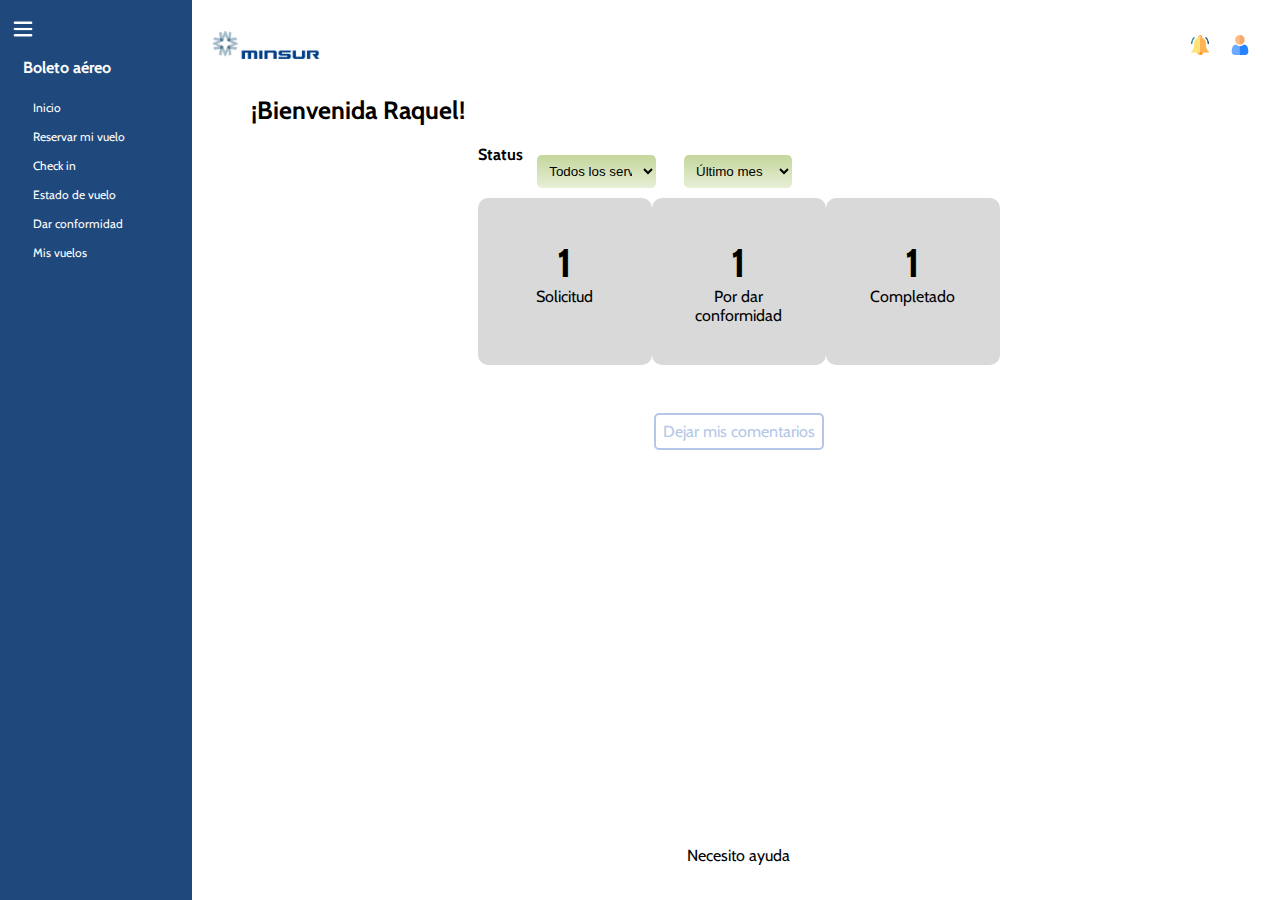
==== index.html @ b361a347 "agrego all" ====
<!DOCTYPE html>
<html lang="es">
<head>
    <meta charset="UTF-8">
    <meta http-equiv="X-UA-Compatible" content="IE=edge">
    <meta name="viewport" content="width=device-width, initial-scale=1.0">
    <link rel="stylesheet" href="styles/styles.css ">
    <link rel="preconnect" href="https://fonts.googleapis.com">
    <link rel="preconnect" href="https://fonts.gstatic.com" crossorigin>
    <link href="https://fonts.googleapis.com/css2?family=Cabin&family=Open+Sans:wght@400;700&display=swap" rel="stylesheet"> 
    <title>Inicio</title>
</head>
<body>
    <section class="grid">
        <header class="header">
                <img class="imglogo" src="images/logo_minsur_completo.png" alt="logo_minsur_blanco">
            <div class="divheader">
                <img class="img" src="images/notification.png" alt="notification">
                <img class="img" src="images/user.png" alt="user">
            </div>
        </header>
        <article id="contenido">
            <main class="main">
                <h1 class="maintitle">¡Bienvenida Raquel!</h1>
                <table class="tableresume" cellpadding="50px" cellspacing="20px"> 
                    <tr class="trresume">
                        <th>Status</th>
                        <th class="thresume">
                            <select class="select">
                                <option>Todos los servicios</option>
                                <option>Boletos aéreos</option>
                                <option>Hoteles</option>
                                <option>Boleto terrestre</option>
                            </select>
                        </th>
                        <th class="thresume">
                            <select class="select">
                                <option>Último mes</option>
                                <option>Últimos 3 meses</option>
                                <option>Último año</option>
                                <option>Todos</option>
                            </select>
                        </th>
                    </tr>
                    <tr class="trresume"> 
                        <td class="cellresume"><span class="spannro">1</span> <span>Solicitud</span></td> 
                        <td class="cellresume"><span class="spannro">1</span> <span>Por dar conformidad</span></td>
                        <td class="cellresume"><span class="spannro">1</span> <span>Completado</span></td>       
                    </tr>
                </table>
                <br/>
                <!--h3>Previsualización de vuelos</h3>
                <iframe src="./pages/misvuelos.html" frameborder="2"></iframe-->              
                <br/>
                <label class="button">
                    Dejar mis comentarios
                </label>
            </main>
        </article>
        <nav class="navbar">
            <img class="img" src="images/menu.png" alt="menu">
            <br/>
            <h4 class="navtitle">
                Boleto aéreo
            </h4>
            <ul> 
                <li><a href="index.html">Inicio</a></li>
                <li><a href="pages/reservarmivuelo.html">Reservar mi vuelo</a></li>
                <li><a href="https://www.latamairlines.com/pe/es/check-in" target="_blank">Check in</a></li>
                <li><a href="https://www.latamairlines.com/pe/es/flight-status" target="_blank">Estado de vuelo</a></li>
                <li><a href="pages/darconformidad.html">Dar conformidad</a></li>    
                <li><a href="pages/misvuelos.html">Mis vuelos</a></li>      
            </ul>
        </nav>
        <footer class="footer">
            <label>Necesito ayuda</label>
        </footer>
    </section>
</body>
</html>
---- styles/styles.css ----
/*reset*/
*{
  padding: 0;
  margin: 0;
  box-sizing: border-box;
}


/*Diseño para mobile*/
.div{
  display: flex;
}

.navtitle{                           /*OK*/
  color: white;
  padding-left: 10px;
}


.navbar{                             /*OK*/
  /*border: 02px solid #558ED5;
  border-radius: 05px;*/
  display: none; /*antes no estaba para desktop*/
  padding-top: 10%;
  padding-left: 7%;
  font-family: 'Cabin', sans-serif;
}

.navbar ul{                             /*OK*/
  /*display: flex;
  justify-content: flex-start;*/
  list-style-type: none;
  padding: 0;
  margin: 15px;
}

.navbar ul li{                             /*OK*/
  padding: 05px;
  margin: 0;

}

.navbar ul li a {                             /*OK , font-size 1.5s*/
  color: white;
  text-decoration: none;
  font-size: 12px;
  transition: color 1s ease, font-size 1s;
}

.navbar ul li a:hover{                             /*OK*/
  color: #D9D9D9;
  font-size: 14px;
}

.img{                             /*OK*/
  display: flex;
  justify-content: center;
  height: 20px;
  width: fit-content;
  padding-right: 20px;
  transition: all 0.2s ease-in-out;
  cursor: pointer;
}

.img:hover{
  width: fit-content;
  height: 25px;
}

.imglogo{                             /*OK*/
  display: flex;
  justify-content: center;
  height: 40px;
  padding-left: 10px;
}

.header{                             /*OK*/
  display: flex;
  justify-content: space-between;
  list-style-type: none;
  align-items: center;
  width: 100%;
  /* border: 3px solid #1F497D; */
}

.divheader{                             /*OK*/
  display: flex;
  list-style-type: none;
  padding-right: 10px;
  align-items: flex-end;
  }


.mainsesion{
  display: flex;
  flex-direction: row;
  align-items: stretch;
  font-family: 'Cabin', sans-serif;
  padding-left: 0px;

  }

.aside{
  display: flex;
  flex-direction: column;
  align-items: center;
  width: 50%;
  justify-content: center;
}

.article{
  display: flex;
  flex-direction: column;
  width: 50%;
  padding: 25% 40px;
  background-image: url(https://i.pinimg.com/564x/5f/c7/df/5fc7df124df8b752a89aca3dc4a94e41.jpg);
  background-repeat: none;
  background-size: cover;
}

.form{
  border: 0;
  outline: none;
}

.main{
  font-family: 'Cabin', sans-serif;
  display: flex;
  flex-direction: column;
  justify-content: center;  
  padding: 0px 5% 0px 5%;
  /* padding: 0px 50px 0px 50px;  */
  /* border: 3px solid #1F497D; */
}

.maintitlesesion{
  padding: 40px 0px 30px;
  color: white;
}

.maintitle{             
  /* padding: 0 0 20px 20px;                OK */
  padding-bottom: 20px;
  font-size: 25px;
}
.mainsubtitle{
    /* padding: 0 0 20px 20px;  */
  padding-bottom: 20px;
  font-size: 20px;
}

.tableresume{                             /*OK*/
  display: flex;
  flex-wrap: wrap;
  /* flex-direction: row; */
  justify-content: center;
  text-align: center;
  /*¿Cómo hacer para que las columnas tengan el mismo tamañao proporcionado?*/
  }

.cellresume{                             /*OK*/
  background-color: #D9D9D9;
  padding: 40px 40px 40px 40px;
  border-radius: 10px;
  width: 100%; /*antes 40%*/
}

.trresume{
  display: flex;
  flex-direction: column;
  padding-bottom: 10px;
}

.thresume {
  padding-top: 10px;
}

select{                             /*OK*/
  /* background-color: #C3D69B; */
  background-image: linear-gradient(#C3D69B, #E7EFD7);
  padding: 8px;
  border-radius: 05px;
  border: none;
  width: 80%;
}

.spannro{                             /*OK*/
  font-weight: bold;
  font-size: 40px;
  display: flex;
  flex-direction: column;
}

.button{                             /*OK*/
  display: flex;
  flex-direction: row;
  align-self: center;
  width: fit-content;
  background-color: #FFFFFF;
  padding: 7px;
  border-radius: 05px;
  border: 2px solid #B4C7E7;
  color: #B4C7E7;

}

.table{                             /*OK*/
  border: 02px solid #D9D9D9;
  table-layout: auto;
  text-align: center;
}

.table tr :nth-child(4),tr :nth-child(5) {
  display:none;
}

.tableanotation{                             /*OK*/
  border: 02px solid #D9D9D9;
  table-layout: auto;
  text-align: left;
}

.table.row {                             /*OK*/
  border: 02px solid #D9D9D9;
}

.th{                             /*OK*/
  padding: 10px;
  width: 15%;
  border-bottom: 1px solid #D9D9D9;
  transition: color 1.5s ease-out;
}

tr:hover{                             /*OK*/
  background-color: #D9D9D9;
}

.divopcion{
  /* padding: 0 0 20px 20px;  */
  padding-bottom: 20px;
}

.buttongrey{                             /*OK*/
  background-color: #D9D9D9;
  border-radius: 05px;
  list-style-type: none;
  padding: 10px;
  width: 40%; /*antes 10%*/
  height: 10%;
  text-align: center;
  text-decoration: none; 
  color: black;
  border: none;
  font-size: 15px;
  font-family: 'Cabin', sans-serif;
  cursor: pointer;
}

.buttongreyfont{                             /*OK*/
  text-decoration: none;
  color: black;
}

.mainconfirmed{
  display: flex;
  flex-direction: column;
  align-items: center;
  padding-top: 20%;
  /*flex-flow: column wrap ;
  align-content: center;
  justify-content: center;*/
  font-family: 'Cabin', sans-serif;
}

.footer{                             /*OK*/
  font-family: 'Cabin', sans-serif;
  display: flex;
  justify-content: center;
  align-items: center;
  /* border: 3px solid #1F497D; */
  width: 100%; 
}


.grid{                             /*OK*/
  display: grid;
  grid-template-areas: 
  "header"
  "contenido"
  "footer";
  grid-template-rows: 1fr 6fr 1fr;
  grid-template-columns: 1fr;
  height: 100vh;
  
}

.gridiniciosesion{
  display: grid;
  grid-template-areas: 
  "main aside";
  grid-template-columns: auto;

}

header{                             /*OK*/
  grid-area: header;
}

nav{                             /*OK*/
  grid-area: nav;
  background-color: #1F497D;
}

footer{                             /*OK*/
  grid-area: footer;
}

#contenido {
  grid-area: contenido;
}

@media screen and (max-width:599px) and (orientation: landscape) {
  .grid{
    display: grid;
    grid-template-areas: 
    "header"
    "contenido"
    "footer";
    grid-template-rows: 2fr 6fr 1fr;
    grid-template-columns: 1fr;
  }

  .buttongrey{
    width: 10%;
  }
}

/*Fin de diseño para mobile*/

/*Diseño para tableta*/
@media screen and (min-width:600px) and (orientation: portrait) {
  
  .table tr :nth-child(4),tr :nth-child(5) {
    display: table-cell;
  }
}
 /* .grid{

    }
     grid-template-areas: 
    "header header"
    "nav contenido"
    "nav footer";
    grid-template-columns: repeat(2,1fr);
    grid-template-rows: repeat(5,1fr); 
    }*/

@media screen and (min-width:600px) and (orientation: landscape) {

  .table tr :nth-child(4),tr :nth-child(5) {
    display: table-cell;
  }
  .grid{                             /*OK*/
    display: grid;
    grid-template-areas: 
    "nav header"
    "nav contenido"
    "nav footer";
    grid-template-rows: 10% auto 10%;
    grid-template-columns: 15% auto;
    height: 100vh;
    column-gap: 5px;
    row-gap: 5px;
    /*eliminar lo q no es necesario*/
  }


.tableresume{
  display: flex;
  flex-direction: row;
  justify-content: center;
  text-align: center;
}

.trresume{
  display: flex;
  flex-direction: row;
  padding-bottom: 10px;
}

  .navbar{
  display: flex;
  flex-direction: column;
  justify-content: flex-start;
}
}
/*Fin de diseño para tableta*/

/*Diseño para desktop*/
@media screen and (min-width:1200px) {
  .grid{                             /*OK*/
    display: grid;
    grid-template-areas: 
    "nav header"
    "nav contenido"
    "nav footer";
    grid-template-rows: 10% auto 10%;
    grid-template-columns: 15% auto;
    height: 100vh;
    column-gap: 5px;
    row-gap: 5px;
    /*eliminar lo q no es necesario*/
  }

  .tableresume{
    display: flex;
    flex-direction: row;
    justify-content: center;
    text-align: center;
  }

  .trresume{
    display: flex;
    flex-direction: row;
    padding-bottom: 10px;
  }

    .navbar{
    display: flex;
    flex-direction: column;
    justify-content: flex-start;
  }
}

@media print {
  .grid{
    display:none;
  }
}

/*Fin de diseño para desktop*/
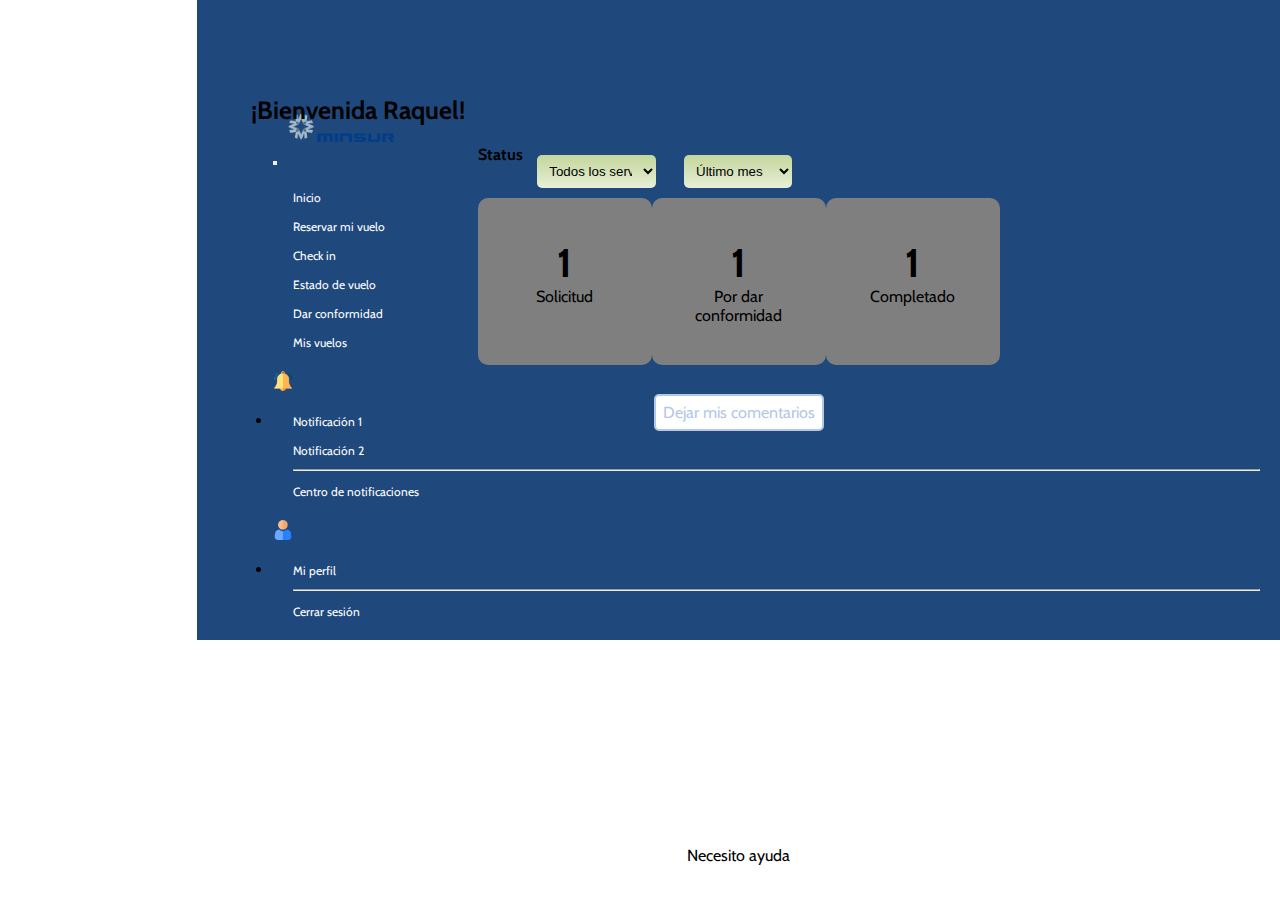
==== commit d36e4478: "actualizacion bootstrap3" ====
--- a/index.html
+++ b/index.html
@@ -4,6 +4,8 @@
     <meta charset="UTF-8">
     <meta http-equiv="X-UA-Compatible" content="IE=edge">
     <meta name="viewport" content="width=device-width, initial-scale=1.0">
+    <!-- CSS only -->
+    <link href="https://cdn.jsdelivr.net/npm/bootstrap@5.2.0/dist/css/bootstrap.min.css" rel="stylesheet" integrity="sha384-gH2yIJqKdNHPEq0n4Mqa/HGKIhSkIHeL5AyhkYV8i59U5AR6csBvApHHNl/vI1Bx" crossorigin="anonymous">
     <link rel="stylesheet" href="styles/styles.css ">
     <link rel="preconnect" href="https://fonts.googleapis.com">
     <link rel="preconnect" href="https://fonts.gstatic.com" crossorigin>
@@ -12,13 +14,71 @@
 </head>
 <body>
     <section class="grid">
-        <header class="header">
+        <header>    
+            <nav class="navbar navbar-expand-lg bg-light">
+                <div class="container-fluid">
+                    <img class="imglogo active" src="images/logo_minsur_completo.png" alt="logo_minsur_blanco">
+                  <button class="navbar-toggler" type="button" data-bs-toggle="collapse" data-bs-target="#navbarText" aria-controls="navbarText" aria-expanded="false" aria-label="Toggle navigation">
+                    <span class="navbar-toggler-icon"></span>
+                  </button>
+                  <div class="collapse navbar-collapse" id="navbarText">
+                    <ul class="navbar-nav me-auto mb-2 mb-lg-0">
+                      <li class="nav-item">
+                        <a class="nav-link active" aria-current="page" href="index.html">Inicio</a>
+                      </li>
+                      <li class="nav-item">
+                        <a class="nav-link active" href="pages/reservarmivuelo.html">Reservar mi vuelo</a>
+                      </li>
+                      <li class="nav-item"> 
+                        <a class="nav-link active" href="https://www.latamairlines.com/pe/es/check-in">Check in</a>
+                      </li>
+                      <li class="nav-item">
+                        <a class="nav-link active" href="https://www.latamairlines.com/pe/es/flight-status">Estado de vuelo</a>
+                      </li>
+                      <li class="nav-item">
+                        <a class="nav-link active" href="pages/darconformidad.html">Dar conformidad</a>
+                      </li>
+                      <li class="nav-item">
+                        <a class="nav-link active" href="pages/misvuelos.html">Mis vuelos</a>
+                      </li>
+                    </ul>
+                    <span class="navbar-text">
+                        <li class="nav-item dropdown">
+                            <a class="nav-link dropdown-toggle" href="#" role="button" data-bs-toggle="dropdown" aria-expanded="false">
+                                <img class="img" src="images/notification.png" alt="notification">
+                            </a>
+                            <ul class="dropdown-menu">
+                              <li><a class="dropdown-item" href="#">Notificación 1</a></li>
+                              <li><a class="dropdown-item" href="#">Notificación 2</a></li>
+                              <li><hr class="dropdown-divider"></li>
+                              <li><a class="dropdown-item" href="#">Centro de notificaciones</a></li>
+                            </ul>
+                          </li>
+                    </span>
+                    <span class="navbar-text">
+                        <li class="nav-item dropdown">
+                            <a class="nav-link dropdown-toggle" href="#" role="button" data-bs-toggle="dropdown" aria-expanded="false">
+                                <img class="img" src="images/user.png" alt="user">
+                            </a>
+                            <ul class="dropdown-menu">
+                              <li><a class="dropdown-item" href="#">Mi perfil</a></li>
+                              <li><hr class="dropdown-divider"></li>
+                              <li><a class="dropdown-item" href="#">Cerrar sesión</a></li>
+                            </ul>
+                          </li>
+                    </span>
+                  </div>
+                </div>
+              </nav>
+
+        </header>
+        <!-- <header class="header">
                 <img class="imglogo" src="images/logo_minsur_completo.png" alt="logo_minsur_blanco">
             <div class="divheader">
                 <img class="img" src="images/notification.png" alt="notification">
                 <img class="img" src="images/user.png" alt="user">
             </div>
-        </header>
+        </header-->
         <article id="contenido">
             <main class="main">
                 <h1 class="maintitle">¡Bienvenida Raquel!</h1>
@@ -50,14 +110,14 @@
                 </table>
                 <br/>
                 <!--h3>Previsualización de vuelos</h3>
-                <iframe src="./pages/misvuelos.html" frameborder="2"></iframe-->              
-                <br/>
+                <iframe src="./pages/misvuelos.html" frameborder="2"></iframe            
+                <br/-->
                 <label class="button">
                     Dejar mis comentarios
                 </label>
             </main>
         </article>
-        <nav class="navbar">
+        <!--nav class="navbar">
             <img class="img" src="images/menu.png" alt="menu">
             <br/>
             <h4 class="navtitle">
@@ -71,10 +131,12 @@
                 <li><a href="pages/darconformidad.html">Dar conformidad</a></li>    
                 <li><a href="pages/misvuelos.html">Mis vuelos</a></li>      
             </ul>
-        </nav>
+        </nav-->
         <footer class="footer">
             <label>Necesito ayuda</label>
-        </footer>
+        </footer> 
     </section>
+        <!-- JavaScript Bundle with Popper -->
+        <script src="https://cdn.jsdelivr.net/npm/bootstrap@5.2.0/dist/js/bootstrap.bundle.min.js" integrity="sha384-A3rJD856KowSb7dwlZdYEkO39Gagi7vIsF0jrRAoQmDKKtQBHUuLZ9AsSv4jD4Xa" crossorigin="anonymous"></script>
 </body>
 </html>--- a/styles/styles.css
+++ b/styles/styles.css
@@ -47,7 +47,7 @@
   transition: color 1s ease, font-size 1s;
 }
 
-.navbar ul li a:hover{                             /*OK*/
+.navbar ul li a:hover{    
   color: #D9D9D9;
   font-size: 14px;
 }
@@ -159,7 +159,7 @@
   }
 
 .cellresume{                             /*OK*/
-  background-color: #D9D9D9;
+  background-color: #7F7F7F;
   padding: 40px 40px 40px 40px;
   border-radius: 10px;
   width: 100%; /*antes 40%*/
@@ -175,7 +175,7 @@
   padding-top: 10px;
 }
 
-select{                             /*OK*/
+select{                           
   /* background-color: #C3D69B; */
   background-image: linear-gradient(#C3D69B, #E7EFD7);
   padding: 8px;
@@ -231,7 +231,7 @@
   transition: color 1.5s ease-out;
 }
 
-tr:hover{                             /*OK*/
+tr:hover{          
   background-color: #D9D9D9;
 }
 
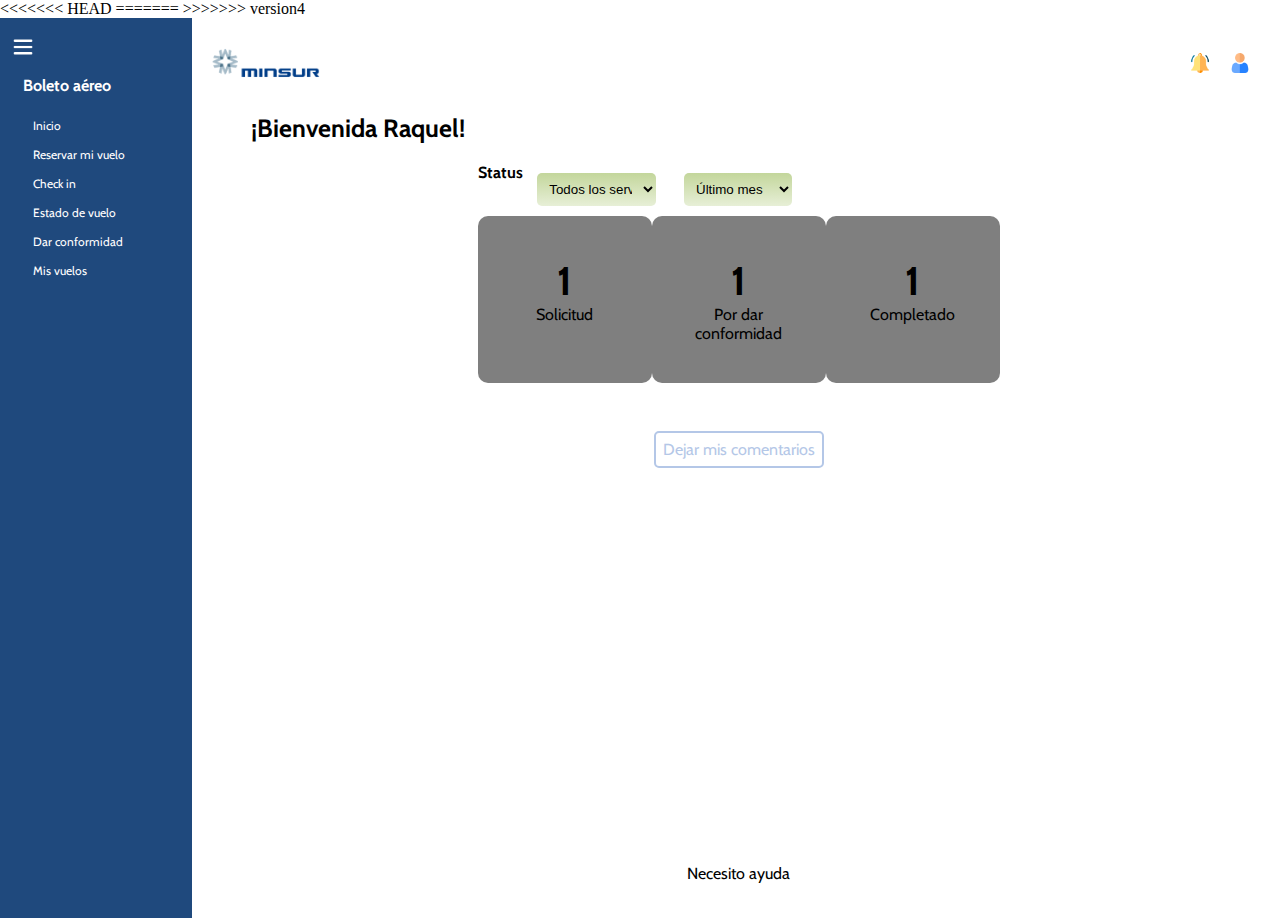
==== commit 50efd265: "Merge branch 'version4'" ====
--- a/index.html
+++ b/index.html
@@ -4,8 +4,11 @@
     <meta charset="UTF-8">
     <meta http-equiv="X-UA-Compatible" content="IE=edge">
     <meta name="viewport" content="width=device-width, initial-scale=1.0">
+<<<<<<< HEAD
+=======
     <!-- CSS only -->
     <link href="https://cdn.jsdelivr.net/npm/bootstrap@5.2.0/dist/css/bootstrap.min.css" rel="stylesheet" integrity="sha384-gH2yIJqKdNHPEq0n4Mqa/HGKIhSkIHeL5AyhkYV8i59U5AR6csBvApHHNl/vI1Bx" crossorigin="anonymous">
+>>>>>>> version4
     <link rel="stylesheet" href="styles/styles.css ">
     <link rel="preconnect" href="https://fonts.googleapis.com">
     <link rel="preconnect" href="https://fonts.gstatic.com" crossorigin>
@@ -14,71 +17,13 @@
 </head>
 <body>
     <section class="grid">
-        <header>    
-            <nav class="navbar navbar-expand-lg bg-light">
-                <div class="container-fluid">
-                    <img class="imglogo active" src="images/logo_minsur_completo.png" alt="logo_minsur_blanco">
-                  <button class="navbar-toggler" type="button" data-bs-toggle="collapse" data-bs-target="#navbarText" aria-controls="navbarText" aria-expanded="false" aria-label="Toggle navigation">
-                    <span class="navbar-toggler-icon"></span>
-                  </button>
-                  <div class="collapse navbar-collapse" id="navbarText">
-                    <ul class="navbar-nav me-auto mb-2 mb-lg-0">
-                      <li class="nav-item">
-                        <a class="nav-link active" aria-current="page" href="index.html">Inicio</a>
-                      </li>
-                      <li class="nav-item">
-                        <a class="nav-link active" href="pages/reservarmivuelo.html">Reservar mi vuelo</a>
-                      </li>
-                      <li class="nav-item"> 
-                        <a class="nav-link active" href="https://www.latamairlines.com/pe/es/check-in">Check in</a>
-                      </li>
-                      <li class="nav-item">
-                        <a class="nav-link active" href="https://www.latamairlines.com/pe/es/flight-status">Estado de vuelo</a>
-                      </li>
-                      <li class="nav-item">
-                        <a class="nav-link active" href="pages/darconformidad.html">Dar conformidad</a>
-                      </li>
-                      <li class="nav-item">
-                        <a class="nav-link active" href="pages/misvuelos.html">Mis vuelos</a>
-                      </li>
-                    </ul>
-                    <span class="navbar-text">
-                        <li class="nav-item dropdown">
-                            <a class="nav-link dropdown-toggle" href="#" role="button" data-bs-toggle="dropdown" aria-expanded="false">
-                                <img class="img" src="images/notification.png" alt="notification">
-                            </a>
-                            <ul class="dropdown-menu">
-                              <li><a class="dropdown-item" href="#">Notificación 1</a></li>
-                              <li><a class="dropdown-item" href="#">Notificación 2</a></li>
-                              <li><hr class="dropdown-divider"></li>
-                              <li><a class="dropdown-item" href="#">Centro de notificaciones</a></li>
-                            </ul>
-                          </li>
-                    </span>
-                    <span class="navbar-text">
-                        <li class="nav-item dropdown">
-                            <a class="nav-link dropdown-toggle" href="#" role="button" data-bs-toggle="dropdown" aria-expanded="false">
-                                <img class="img" src="images/user.png" alt="user">
-                            </a>
-                            <ul class="dropdown-menu">
-                              <li><a class="dropdown-item" href="#">Mi perfil</a></li>
-                              <li><hr class="dropdown-divider"></li>
-                              <li><a class="dropdown-item" href="#">Cerrar sesión</a></li>
-                            </ul>
-                          </li>
-                    </span>
-                  </div>
-                </div>
-              </nav>
-
-        </header>
-        <!-- <header class="header">
+        <header class="header">
                 <img class="imglogo" src="images/logo_minsur_completo.png" alt="logo_minsur_blanco">
             <div class="divheader">
                 <img class="img" src="images/notification.png" alt="notification">
                 <img class="img" src="images/user.png" alt="user">
             </div>
-        </header-->
+        </header>
         <article id="contenido">
             <main class="main">
                 <h1 class="maintitle">¡Bienvenida Raquel!</h1>
@@ -110,14 +55,14 @@
                 </table>
                 <br/>
                 <!--h3>Previsualización de vuelos</h3>
-                <iframe src="./pages/misvuelos.html" frameborder="2"></iframe            
-                <br/-->
+                <iframe src="./pages/misvuelos.html" frameborder="2"></iframe-->              
+                <br/>
                 <label class="button">
                     Dejar mis comentarios
                 </label>
             </main>
         </article>
-        <!--nav class="navbar">
+        <nav class="navbar">
             <img class="img" src="images/menu.png" alt="menu">
             <br/>
             <h4 class="navtitle">
@@ -131,12 +76,10 @@
                 <li><a href="pages/darconformidad.html">Dar conformidad</a></li>    
                 <li><a href="pages/misvuelos.html">Mis vuelos</a></li>      
             </ul>
-        </nav-->
+        </nav>
         <footer class="footer">
             <label>Necesito ayuda</label>
-        </footer> 
+        </footer>
     </section>
-        <!-- JavaScript Bundle with Popper -->
-        <script src="https://cdn.jsdelivr.net/npm/bootstrap@5.2.0/dist/js/bootstrap.bundle.min.js" integrity="sha384-A3rJD856KowSb7dwlZdYEkO39Gagi7vIsF0jrRAoQmDKKtQBHUuLZ9AsSv4jD4Xa" crossorigin="anonymous"></script>
 </body>
 </html>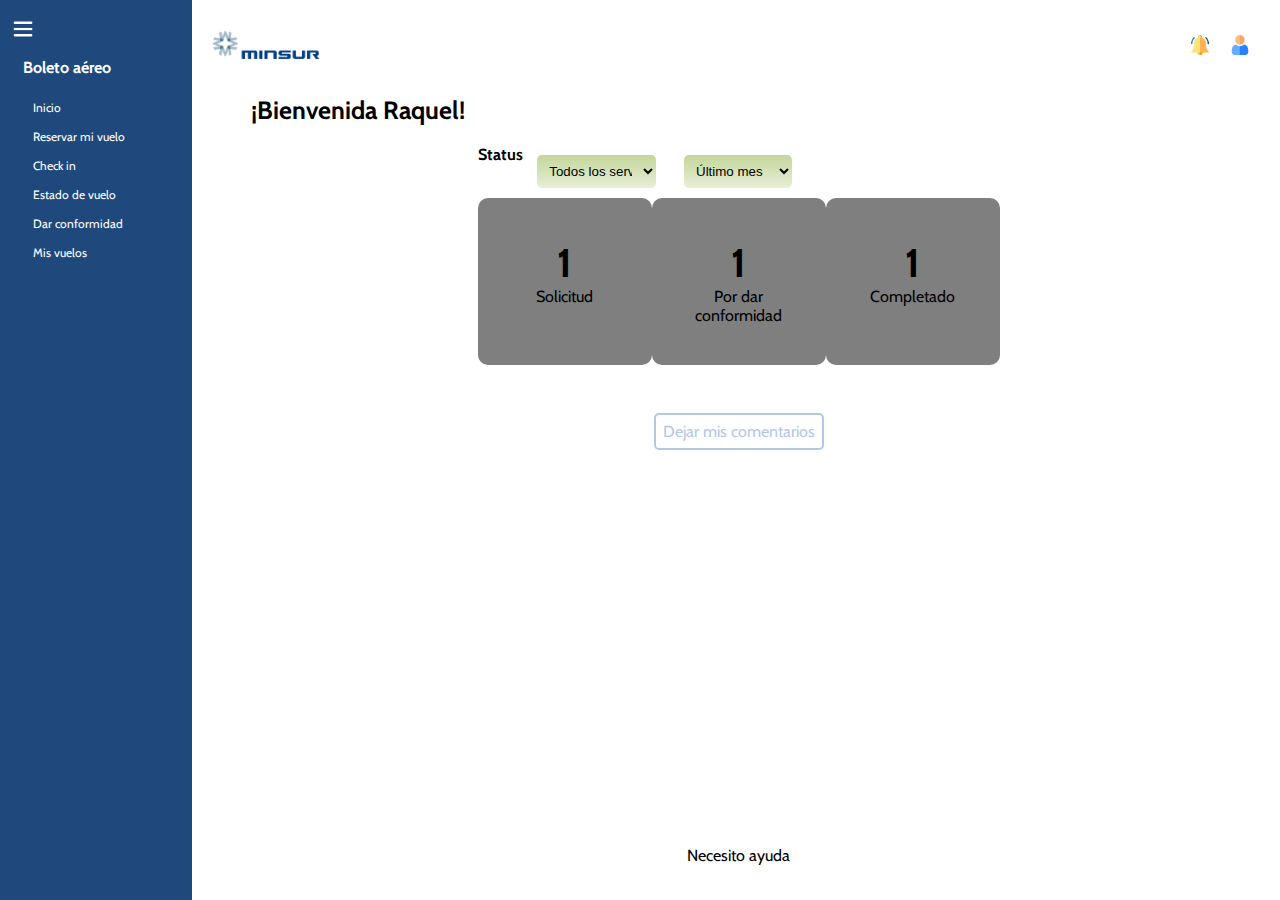
==== commit 4033c3d4: "Update index.html" ====
--- a/index.html
+++ b/index.html
@@ -4,11 +4,6 @@
     <meta charset="UTF-8">
     <meta http-equiv="X-UA-Compatible" content="IE=edge">
     <meta name="viewport" content="width=device-width, initial-scale=1.0">
-<<<<<<< HEAD
-=======
-    <!-- CSS only -->
-    <link href="https://cdn.jsdelivr.net/npm/bootstrap@5.2.0/dist/css/bootstrap.min.css" rel="stylesheet" integrity="sha384-gH2yIJqKdNHPEq0n4Mqa/HGKIhSkIHeL5AyhkYV8i59U5AR6csBvApHHNl/vI1Bx" crossorigin="anonymous">
->>>>>>> version4
     <link rel="stylesheet" href="styles/styles.css ">
     <link rel="preconnect" href="https://fonts.googleapis.com">
     <link rel="preconnect" href="https://fonts.gstatic.com" crossorigin>
@@ -82,4 +77,4 @@
         </footer>
     </section>
 </body>
-</html>+</html>
